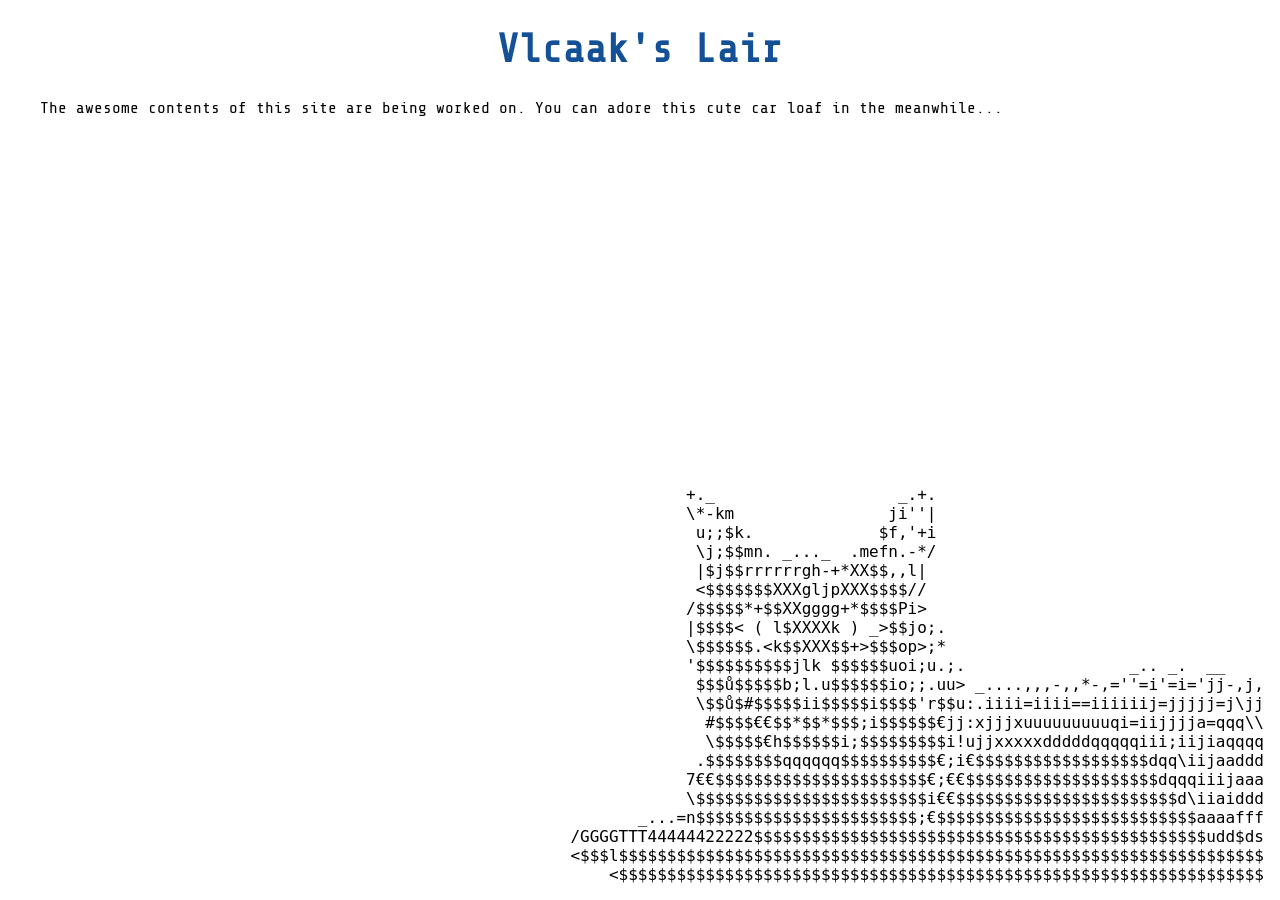
==== index.html @ 4a6b930c "init cat commit" ====
<!DOCTYPE html>
<head>
    <title>vlcaak</title>
    <meta charset="UTF-8">

    <style>

        :root {
            --side-padding: 2rem;

            --bg-color: #ffffff;
            --text-color: #000000;
            --primary-color: #135096;

            @media (prefers-color-scheme: dark) {
                --bg-color: #121212;
                --text-color: #ffffff;
                --primary-color: #d4a54f;
                --secondary-color: #0b395f;
            }
        }

        @font-face {
            font-family: Jacquard12;
            src: url(assets/fonts/Jacquard_12/Jacquard12-Regular.ttf);
        }
        @font-face {
            font-family: ShareTechMono;
            src: url(assets/fonts/Share_Tech_Mono/ShareTechMono-Regular.ttf);
        }

        body {
            font-family: ShareTechMono;
            background-color: var(--bg-color);
            color: var(--text-color);
            padding: 0 var(--side-padding);
        }

        h1 {
            color: var(--primary-color);
            font-size: 2.5em;
            text-align: center;
        }

        #cat {
            position: absolute;
            margin: 1em;
            right: 0;
            bottom: 0;
            font-size: 1rem;
        }

    </style>
</head>
<body>
    <h1>Vlcaak's Lair</h1>
    <p>The awesome contents of this site are being worked on. You can adore this cute car loaf in the meanwhile...</p>
    <pre id="cat">
            +._                   _.+.
            \*-km                ji''|
             u;;$k.             $f,'+i
             \j;$$mn. _..._  .mefn.-*/
             |$j$$rrrrrrgh-+*XX$$,,l|
             &lt;$$$$$$$XXXgljpXXX$$$$//
            /$$$$$*+$$XXgggg+*$$$$Pi>
            |$$$$&lt; ( l$XXXXk ) _&gt;$$jo;.
            \$$$$$$.&lt;k$$XXX$$+&gt;$$$op>;*
            '$$$$$$$$$$jlk $$$$$$uoi;u.;.                 _.. _.  __
             $$$ů$$$$$b;l.u$$$$$$io;;.uu> _....,,,-,,*-,=''=i'=i='jj-,j,
             \$$ů$#$$$$$ii$$$$$i$$$$'r$$u:.iiii=iiii==iiiiiij=jjjjj=j\jj
              #$$$$€€$$*$$*$$$;i$$$$$$€jj:xjjjxuuuuuuuuuqi=iijjjja=qqq\\
              \$$$$$€h$$$$$$i;$$$$$$$$$i!ujjxxxxxdddddqqqqqiii;iijiaqqqq
             .$$$$$$$$qqqqqq$$$$$$$$$$€;i€$$$$$$$$$$$$$$$$$$dqq\iijaaddd
            7€€$$$$$$$$$$$$$$$$$$$$$$€;€€$$$$$$$$$$$$$$$$$$$$dqqqiiijaaa
            \$$$$$$$$$$$$$$$$$$$$$$$$i€€$$$$$$$$$$$$$$$$$$$$$$$d\iiaiddd
       _...=n$$$$$$$$$$$$$$$$$$$$$$$;€$$$$$$$$$$$$$$$$$$$$$$$$$$$aaaafff
/GGGGTTT44444422222$$$$$$$$$$$$$$$$$$$$$$$$$$$$$$$$$$$$$$$$$$$$$$$udd$ds
&lt;$$$l$$$$$$$$$$$$$$$$$$$$$$$$$$$$$$$$$$$$$$$$$$$$$$$$$$$$$$$$$$$$$$$$$$$
    &lt;$$$$$$$$$$$$$$$$$$$$$$$$$$$$$$$$$$$$$$$$$$$$$$$$$$$$$$$$$$$$$$$$$$$</pre>
</body>
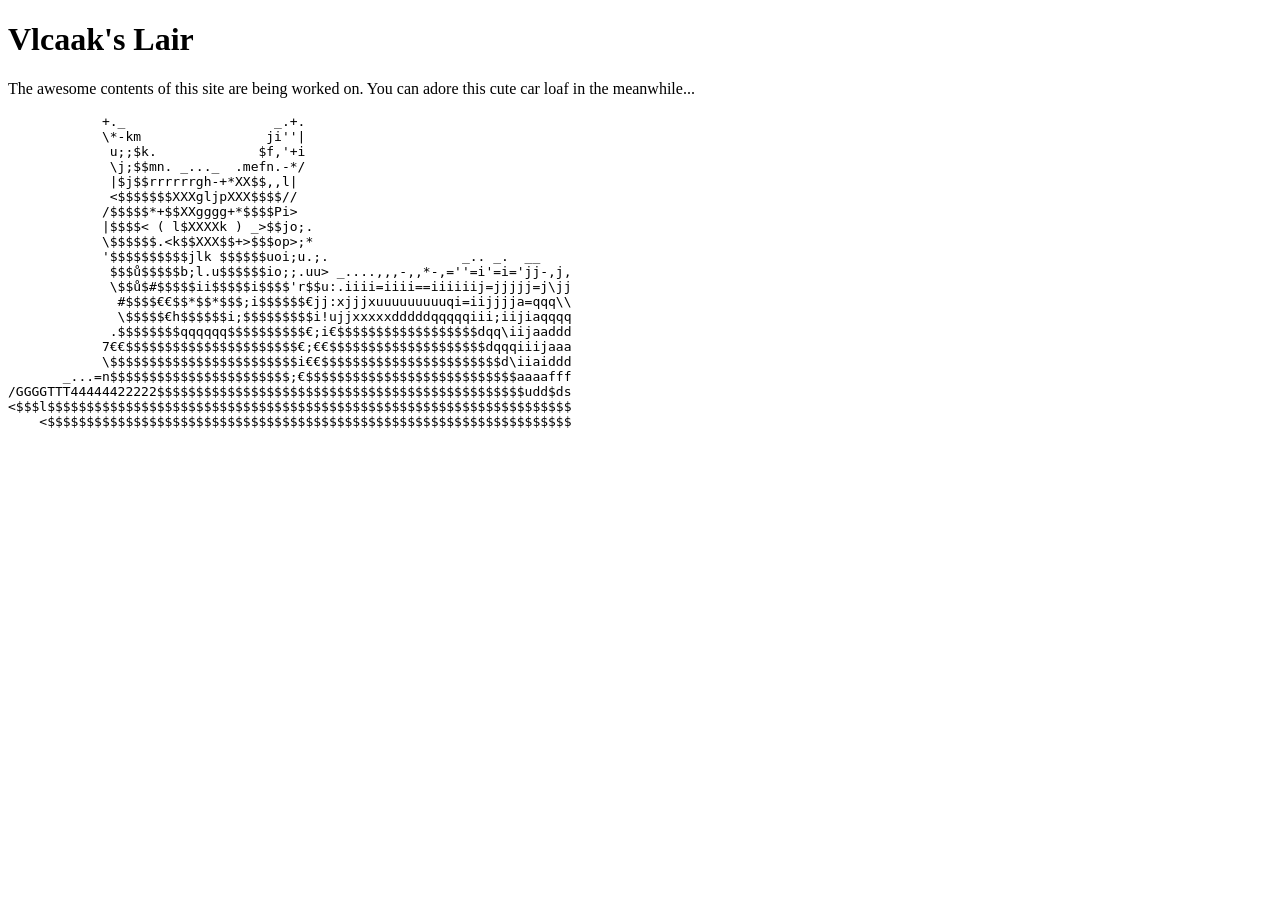
==== commit e5e468cd: "update title" ====
--- a/index.html
+++ b/index.html
@@ -1,56 +1,9 @@
 <!DOCTYPE html>
 <head>
-    <title>vlcaak</title>
+    <title>Vlcaak's Lair</title>
     <meta charset="UTF-8">
-
-    <style>
-
-        :root {
-            --side-padding: 2rem;
-
-            --bg-color: #ffffff;
-            --text-color: #000000;
-            --primary-color: #135096;
-
-            @media (prefers-color-scheme: dark) {
-                --bg-color: #121212;
-                --text-color: #ffffff;
-                --primary-color: #d4a54f;
-                --secondary-color: #0b395f;
-            }
-        }
-
-        @font-face {
-            font-family: Jacquard12;
-            src: url(assets/fonts/Jacquard_12/Jacquard12-Regular.ttf);
-        }
-        @font-face {
-            font-family: ShareTechMono;
-            src: url(assets/fonts/Share_Tech_Mono/ShareTechMono-Regular.ttf);
-        }
-
-        body {
-            font-family: ShareTechMono;
-            background-color: var(--bg-color);
-            color: var(--text-color);
-            padding: 0 var(--side-padding);
-        }
-
-        h1 {
-            color: var(--primary-color);
-            font-size: 2.5em;
-            text-align: center;
-        }
-
-        #cat {
-            position: absolute;
-            margin: 1em;
-            right: 0;
-            bottom: 0;
-            font-size: 1rem;
-        }
-
-    </style>
+    <meta name="viewport" content="width=device-width, initial-scale=1.0">
+    <link href="styles.css" rel="stylesheet" type="text/css">
 </head>
 <body>
     <h1>Vlcaak's Lair</h1>
@@ -77,4 +30,6 @@
 /GGGGTTT44444422222$$$$$$$$$$$$$$$$$$$$$$$$$$$$$$$$$$$$$$$$$$$$$$$udd$ds
 &lt;$$$l$$$$$$$$$$$$$$$$$$$$$$$$$$$$$$$$$$$$$$$$$$$$$$$$$$$$$$$$$$$$$$$$$$$
     &lt;$$$$$$$$$$$$$$$$$$$$$$$$$$$$$$$$$$$$$$$$$$$$$$$$$$$$$$$$$$$$$$$$$$$</pre>
+
+    <script src="script.js"></script>
 </body>
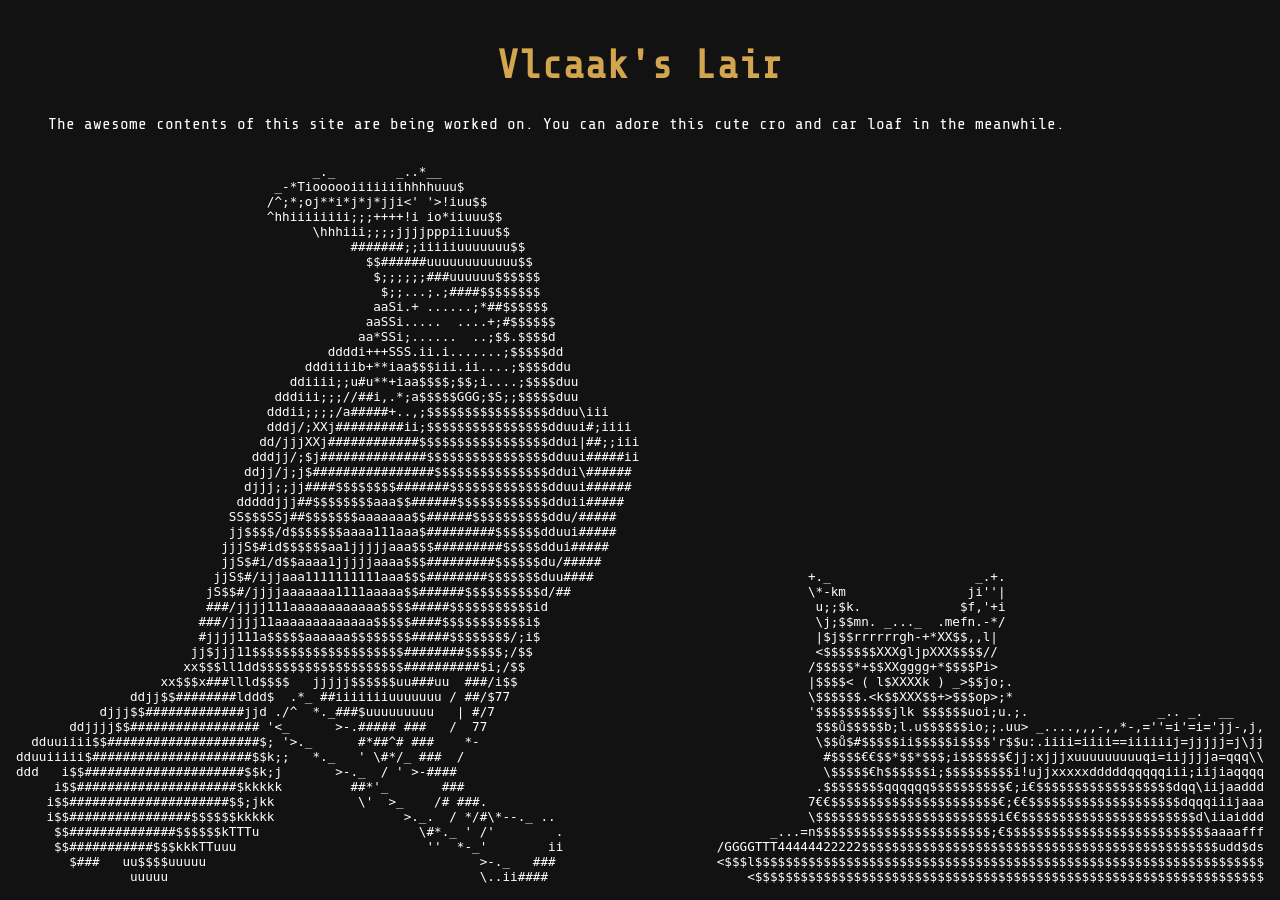
==== commit b9c1790b: "responsive ascii art" ====
--- a/index.html
+++ b/index.html
@@ -6,9 +6,65 @@
     <link href="styles.css" rel="stylesheet" type="text/css">
 </head>
 <body>
-    <h1>Vlcaak's Lair</h1>
-    <p>The awesome contents of this site are being worked on. You can adore this cute car loaf in the meanwhile...</p>
-    <pre id="cat">
+    <div id="main-content">
+        <div class="text-content">
+            <h1>Vlcaak's Lair</h1>
+            <p>The awesome contents of this site are being worked on. You can adore this cute cro and car loaf in the meanwhile<span class="three-dots">...</span></p>
+        </div>
+        <div id="gallery">
+            <div>
+                <pre id="cro" class="ascii-art">
+                                       _._        _..*__
+                                  _-*Tioooooiiiiiiihhhhuuu$
+                                 /^;*;oj**i*j*j*jji&lt;' '&gt;!iuu$$
+                                 ^hhiiiiiiii;;;++++!i io*iiuuu$$
+                                       \hhhiii;;;;jjjjpppiiiuuu$$
+                                            #######;;iiiiiuuuuuuu$$
+                                              $$######uuuuuuuuuuuu$$
+                                               $;;;;;;###uuuuuu$$$$$$
+                                                $;;...;.;####$$$$$$$$
+                                               aaSi.+ ......;*##$$$$$$
+                                              aaSSi.....  ....+;#$$$$$$
+                                             aa*SSi;......  ..;$$.$$$$d
+                                         ddddi+++SSS.ii.i.......;$$$$$dd
+                                      dddiiiib+**iaa$$$iii.ii....;$$$$ddu
+                                    ddiiii;;u#u**+iaa$$$$;$$;i....;$$$$duu
+                                  dddiii;;;//##i,.*;a$$$$$GGG;$S;;$$$$$duu
+                                 dddii;;;;/a#####+..,;$$$$$$$$$$$$$$$$dduu\iii
+                                 dddj/;XXj#########ii;$$$$$$$$$$$$$$$$dduui#;iiii
+                                dd/jjjXXj############$$$$$$$$$$$$$$$$$ddui|##;;iii
+                               dddjj/;$j##############$$$$$$$$$$$$$$$$dduui#####ii
+                              ddjj/j;j$################$$$$$$$$$$$$$$$ddui\######
+                              djjj;;jj####$$$$$$$$#######$$$$$$$$$$$$$dduui######
+                             dddddjjj##$$$$$$$$aaa$$######$$$$$$$$$$$$dduii#####
+                            SS$$$SSj##$$$$$$$aaaaaaa$$######$$$$$$$$$$ddu/#####
+                            jj$$$$/d$$$$$$$aaaa111aaa$#########$$$$$$dduui#####
+                           jjjS$#id$$$$$$aa1jjjjjaaa$$$#########$$$$$ddui#####
+                           jjS$#i/d$$aaaa1jjjjjaaaa$$$#########$$$$$$du/#####
+                          jjS$#/ijjaaa1111111111aaa$$$########$$$$$$$duu####
+                         jS$$#/jjjjaaaaaaa1111aaaaa$$######$$$$$$$$$$d/##
+                         ###/jjjj111aaaaaaaaaaaa$$$$#####$$$$$$$$$$$id
+                        ###/jjjj11aaaaaaaaaaaaa$$$$$####$$$$$$$$$$$i$
+                        #jjjj111a$$$$$aaaaaa$$$$$$$$#####$$$$$$$$/;i$
+                       jj$jjj11$$$$$$$$$$$$$$$$$$$$########$$$$$;/$$
+                      xx$$$ll1dd$$$$$$$$$$$$$$$$$$$##########$i;/$$
+                   xx$$$x###llld$$$$   jjjjj$$$$$$uu###uu  ###/i$$
+               ddjj$$########lddd$  .*_ ##iiiiiiiuuuuuuu / ##/$77
+           djjj$$#############jjd ./^  *._###$uuuuuuuuu   | #/7
+       ddjjjj$$################# '&lt;_      &gt;-.##### ###   /  77
+  dduuiiii$$####################$; '&gt;._      #*##^# ###    *-
+dduuiiiii$#####################$$k;;   *._   ' \#*/_ ###  /
+ddd   i$$#####################$$k;j       &gt;-._  / ' &gt;-####
+     i$$#####################$kkkkk         ##*'_       ###
+    i$$#####################$$;jkk           \'  &gt;_    /# ###.
+    i$$################$$$$$$kkkkk                 &gt;._.  / */#\*--._ ..
+     $$##############$$$$$$kTTTu                     \#*._ ' /'        .
+     $$###########$$$kkkTTuuu                         ''  *-_'        ii
+       $###   uu$$$$uuuuu                                    &gt;-._   ###
+               uuuuu                                         \..ii####</pre>
+            </div>
+            <div>
+                <pre id="cat" class="ascii-art">
             +._                   _.+.
             \*-km                ji''|
              u;;$k.             $f,'+i
@@ -30,6 +86,8 @@
 /GGGGTTT44444422222$$$$$$$$$$$$$$$$$$$$$$$$$$$$$$$$$$$$$$$$$$$$$$$udd$ds
 &lt;$$$l$$$$$$$$$$$$$$$$$$$$$$$$$$$$$$$$$$$$$$$$$$$$$$$$$$$$$$$$$$$$$$$$$$$
     &lt;$$$$$$$$$$$$$$$$$$$$$$$$$$$$$$$$$$$$$$$$$$$$$$$$$$$$$$$$$$$$$$$$$$$</pre>
-
+            </div> 
+        </div>
+    </div>
     <script src="script.js"></script>
 </body>
--- a/styles.css
+++ b/styles.css
@@ -0,0 +1,71 @@
+:root {
+    --side-padding: 2rem;
+
+    --bg-color: #121212;
+    --text-color: #ffffff;
+    --primary-color: #d4a54f;
+}
+
+@font-face {
+    font-family: ShareTechMono;
+    src: url(assets/fonts/Share_Tech_Mono/ShareTechMono-Regular.ttf);
+}
+
+body {
+    font-family: ShareTechMono;
+    background-color: var(--bg-color);
+    color: var(--text-color);
+    margin: 1rem;
+}
+
+h1 {
+    color: var(--primary-color);
+    font-size: 2.5em;
+    text-align: center;
+}
+
+pre {
+    margin: 0;
+    font-family: monospace;
+}
+
+#main-content {
+    display: grid;
+    grid-template-columns: 1fr;
+    gap: 0;
+    height: calc(100dvh - 2 * 1rem);
+}
+
+.text-content {
+    padding: 0 var(--side-padding);
+}
+
+#gallery {
+    display: grid;
+    grid-template-columns: 1fr 1fr;
+    gap: 0;
+    align-items: end;
+
+    & > div {
+        display: inherit;
+        overflow: hidden;
+    }
+}
+
+#cro {
+    justify-content: start;
+}
+#cat {
+    justify-self: end;
+}
+
+@media (max-width: 1250px) {
+    #gallery {
+        grid-template-columns: 1fr;
+
+        & .ascii-art {
+            justify-self: center;
+            margin: 1rem 0;
+        }
+    }
+}
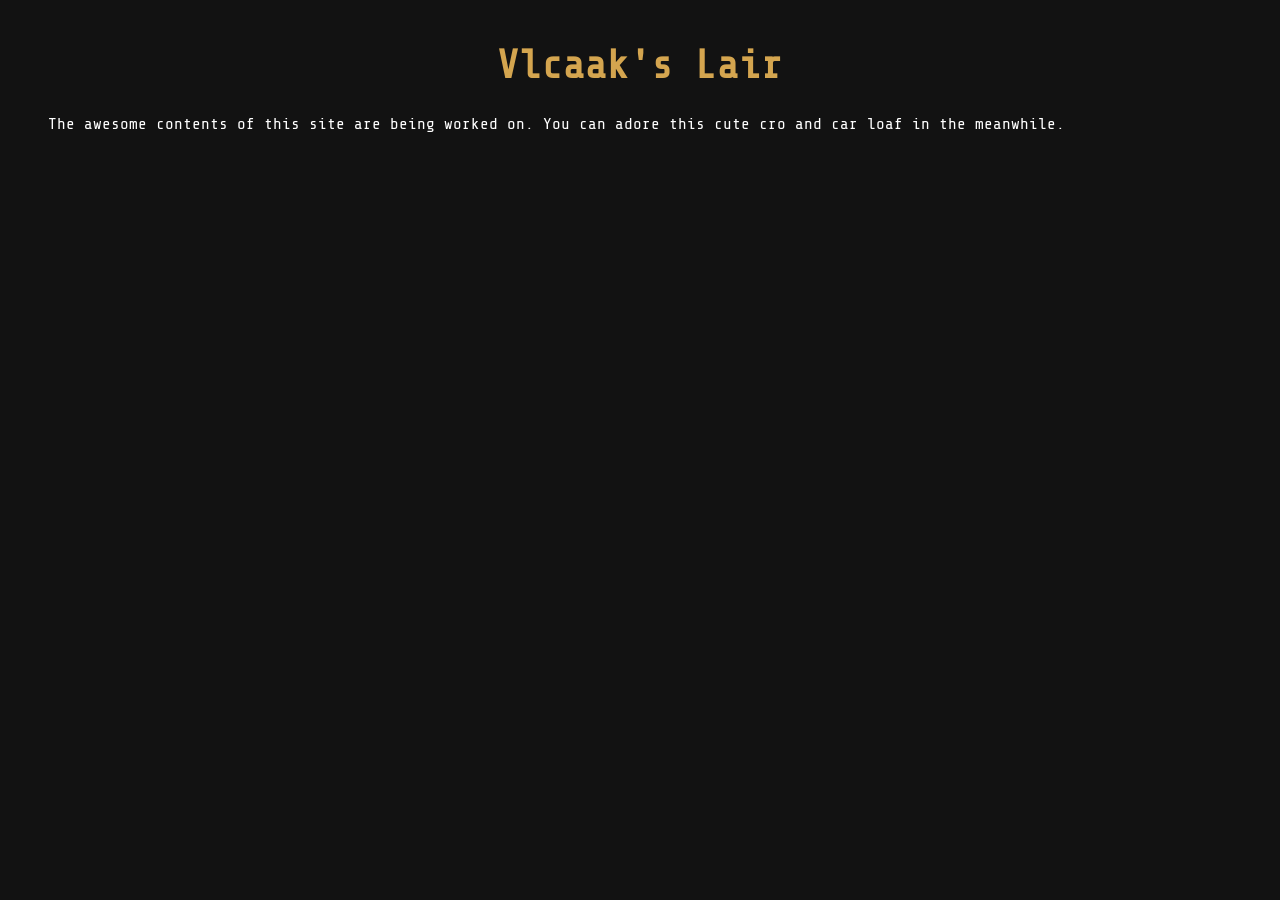
==== commit 39514d0e: "remove og image" ====
--- a/index.html
+++ b/index.html
@@ -3,6 +3,12 @@
     <title>Vlcaak's Lair</title>
     <meta charset="UTF-8">
     <meta name="viewport" content="width=device-width, initial-scale=1.0">
+
+    <meta property="og:title" content="Vlcaak's Lair">
+    <meta property="og:description" content="Yeah a very cool website indeed. Occasional derg traffic here and there... What do I write about myself?">
+    <meta property="og:url" content="https://vlcaak.net">
+    <meta property="og:type" content="website">
+
     <link href="styles.css" rel="stylesheet" type="text/css">
 </head>
 <body>
@@ -13,81 +19,12 @@
         </div>
         <div id="gallery">
             <div>
-                <pre id="cro" class="ascii-art">
-                                       _._        _..*__
-                                  _-*Tioooooiiiiiiihhhhuuu$
-                                 /^;*;oj**i*j*j*jji&lt;' '&gt;!iuu$$
-                                 ^hhiiiiiiii;;;++++!i io*iiuuu$$
-                                       \hhhiii;;;;jjjjpppiiiuuu$$
-                                            #######;;iiiiiuuuuuuu$$
-                                              $$######uuuuuuuuuuuu$$
-                                               $;;;;;;###uuuuuu$$$$$$
-                                                $;;...;.;####$$$$$$$$
-                                               aaSi.+ ......;*##$$$$$$
-                                              aaSSi.....  ....+;#$$$$$$
-                                             aa*SSi;......  ..;$$.$$$$d
-                                         ddddi+++SSS.ii.i.......;$$$$$dd
-                                      dddiiiib+**iaa$$$iii.ii....;$$$$ddu
-                                    ddiiii;;u#u**+iaa$$$$;$$;i....;$$$$duu
-                                  dddiii;;;//##i,.*;a$$$$$GGG;$S;;$$$$$duu
-                                 dddii;;;;/a#####+..,;$$$$$$$$$$$$$$$$dduu\iii
-                                 dddj/;XXj#########ii;$$$$$$$$$$$$$$$$dduui#;iiii
-                                dd/jjjXXj############$$$$$$$$$$$$$$$$$ddui|##;;iii
-                               dddjj/;$j##############$$$$$$$$$$$$$$$$dduui#####ii
-                              ddjj/j;j$################$$$$$$$$$$$$$$$ddui\######
-                              djjj;;jj####$$$$$$$$#######$$$$$$$$$$$$$dduui######
-                             dddddjjj##$$$$$$$$aaa$$######$$$$$$$$$$$$dduii#####
-                            SS$$$SSj##$$$$$$$aaaaaaa$$######$$$$$$$$$$ddu/#####
-                            jj$$$$/d$$$$$$$aaaa111aaa$#########$$$$$$dduui#####
-                           jjjS$#id$$$$$$aa1jjjjjaaa$$$#########$$$$$ddui#####
-                           jjS$#i/d$$aaaa1jjjjjaaaa$$$#########$$$$$$du/#####
-                          jjS$#/ijjaaa1111111111aaa$$$########$$$$$$$duu####
-                         jS$$#/jjjjaaaaaaa1111aaaaa$$######$$$$$$$$$$d/##
-                         ###/jjjj111aaaaaaaaaaaa$$$$#####$$$$$$$$$$$id
-                        ###/jjjj11aaaaaaaaaaaaa$$$$$####$$$$$$$$$$$i$
-                        #jjjj111a$$$$$aaaaaa$$$$$$$$#####$$$$$$$$/;i$
-                       jj$jjj11$$$$$$$$$$$$$$$$$$$$########$$$$$;/$$
-                      xx$$$ll1dd$$$$$$$$$$$$$$$$$$$##########$i;/$$
-                   xx$$$x###llld$$$$   jjjjj$$$$$$uu###uu  ###/i$$
-               ddjj$$########lddd$  .*_ ##iiiiiiiuuuuuuu / ##/$77
-           djjj$$#############jjd ./^  *._###$uuuuuuuuu   | #/7
-       ddjjjj$$################# '&lt;_      &gt;-.##### ###   /  77
-  dduuiiii$$####################$; '&gt;._      #*##^# ###    *-
-dduuiiiii$#####################$$k;;   *._   ' \#*/_ ###  /
-ddd   i$$#####################$$k;j       &gt;-._  / ' &gt;-####
-     i$$#####################$kkkkk         ##*'_       ###
-    i$$#####################$$;jkk           \'  &gt;_    /# ###.
-    i$$################$$$$$$kkkkk                 &gt;._.  / */#\*--._ ..
-     $$##############$$$$$$kTTTu                     \#*._ ' /'        .
-     $$###########$$$kkkTTuuu                         ''  *-_'        ii
-       $###   uu$$$$uuuuu                                    &gt;-._   ###
-               uuuuu                                         \..ii####</pre>
+                <pre id="cro" class="ascii-art"></pre>
             </div>
             <div>
-                <pre id="cat" class="ascii-art">
-            +._                   _.+.
-            \*-km                ji''|
-             u;;$k.             $f,'+i
-             \j;$$mn. _..._  .mefn.-*/
-             |$j$$rrrrrrgh-+*XX$$,,l|
-             &lt;$$$$$$$XXXgljpXXX$$$$//
-            /$$$$$*+$$XXgggg+*$$$$Pi>
-            |$$$$&lt; ( l$XXXXk ) _&gt;$$jo;.
-            \$$$$$$.&lt;k$$XXX$$+&gt;$$$op>;*
-            '$$$$$$$$$$jlk $$$$$$uoi;u.;.                 _.. _.  __
-             $$$ů$$$$$b;l.u$$$$$$io;;.uu> _....,,,-,,*-,=''=i'=i='jj-,j,
-             \$$ů$#$$$$$ii$$$$$i$$$$'r$$u:.iiii=iiii==iiiiiij=jjjjj=j\jj
-              #$$$$€€$$*$$*$$$;i$$$$$$€jj:xjjjxuuuuuuuuuqi=iijjjja=qqq\\
-              \$$$$$€h$$$$$$i;$$$$$$$$$i!ujjxxxxxdddddqqqqqiii;iijiaqqqq
-             .$$$$$$$$qqqqqq$$$$$$$$$$€;i€$$$$$$$$$$$$$$$$$$dqq\iijaaddd
-            7€€$$$$$$$$$$$$$$$$$$$$$$€;€€$$$$$$$$$$$$$$$$$$$$dqqqiiijaaa
-            \$$$$$$$$$$$$$$$$$$$$$$$$i€€$$$$$$$$$$$$$$$$$$$$$$$d\iiaiddd
-       _...=n$$$$$$$$$$$$$$$$$$$$$$$;€$$$$$$$$$$$$$$$$$$$$$$$$$$$aaaafff
-/GGGGTTT44444422222$$$$$$$$$$$$$$$$$$$$$$$$$$$$$$$$$$$$$$$$$$$$$$$udd$ds
-&lt;$$$l$$$$$$$$$$$$$$$$$$$$$$$$$$$$$$$$$$$$$$$$$$$$$$$$$$$$$$$$$$$$$$$$$$$
-    &lt;$$$$$$$$$$$$$$$$$$$$$$$$$$$$$$$$$$$$$$$$$$$$$$$$$$$$$$$$$$$$$$$$$$$</pre>
+                <pre id="cat" class="ascii-art"></pre>
             </div> 
         </div>
     </div>
-    <script src="script.js"></script>
+    <script src="script.js" type="module"></script>
 </body>
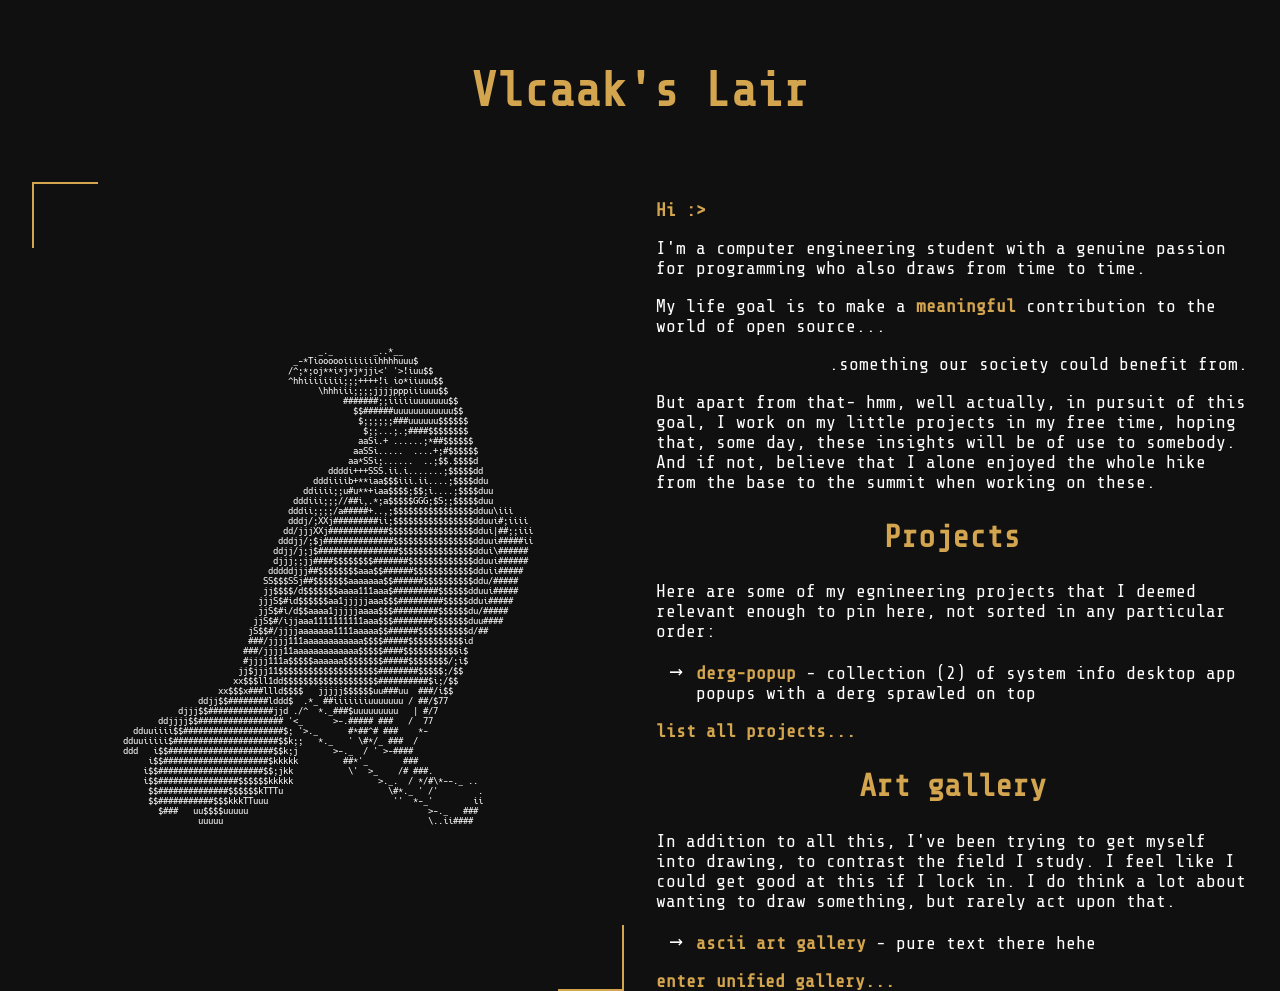
==== commit 9defb424: "new look of the landing site :3" ====
--- a/index.html
+++ b/index.html
@@ -1,4 +1,5 @@
 <!DOCTYPE html>
+<html>
 <head>
     <title>Vlcaak's Lair</title>
     <meta charset="UTF-8">
@@ -9,22 +10,56 @@
     <meta property="og:url" content="https://vlcaak.net">
     <meta property="og:type" content="website">
 
-    <link href="styles.css" rel="stylesheet" type="text/css">
+    <link href="/style/common.css" rel="stylesheet" type="text/css">
+    <link href="./styles.css" rel="stylesheet" type="text/css">
 </head>
 <body>
-    <div id="main-content">
-        <div class="text-content">
+    <main>
+        <div>
             <h1>Vlcaak's Lair</h1>
-            <p>The awesome contents of this site are being worked on. You can adore this cute cro and car loaf in the meanwhile<span class="three-dots">...</span></p>
         </div>
-        <div id="gallery">
-            <div>
+        <div id="content-panel">
+            <div class="art-showcase">
+                <div class="frame frame-top-left"></div>
+                <div class="frame frame-bottom-right"></div>
                 <pre id="cro" class="ascii-art"></pre>
             </div>
             <div>
-                <pre id="cat" class="ascii-art"></pre>
-            </div> 
+                <div>
+                    <p><b>Hi :&gt;</b></p>
+                    <p>I'm a computer engineering student with a genuine passion for programming who also draws from time to time.</p>
+                    <p>My life goal is to make a <b>meaningful</b> contribution to the world of open source<span class="three-dots"></span></p>
+                    <p style="text-align: right;"><span class="three-dots"></span>something our society could benefit from.</p>
+                    <p>
+                        But apart from that- hmm, well actually, in pursuit of this goal, I work on my little projects in my free time, hoping that, some day, these insights will be of use to somebody. 
+                        <br>
+                        And if not, believe that I alone enjoyed the whole hike from the base to the summit when working on these.
+                    </p>
+                </div>
+                <div>
+                    <h2><a href="/projects/">Projects</a></h2>
+                    <p>Here are some of my egnineering projects that I deemed relevant enough to pin here, not sorted in any particular order:</p>
+                    <ul>
+                        <li><a href="/projects/derg-popup.html">derg-popup</a> - collection (2) of system info desktop app popups with a derg sprawled on top</li>
+                    </ul>
+                    <a href="/projects/">list all projects<span class="three-dots"></span></a>
+                </div>
+                <div>
+                    <h2><a href=/gallery/>Art gallery</a></h2>
+                    <p>In addition to all this, I've been trying to get myself into drawing, to contrast the field I study. I feel like I could get good at this if I lock in. I do think a lot about wanting to draw something, but rarely act upon that.</p>
+                    <ul>
+                        <li><a href="/gallery/ascii/">ascii art gallery</a> - pure text there hehe</li>
+                    </ul>
+                    <a href="/gallery/">enter unified gallery<span class="three-dots"></span></a>
+                </div>
+            </div>
         </div>
+    </main>
+    <!-- hidden pre elem to determine the default width of ascii art -->
+    <div style="position: absolute; width: 0; height: 0; overflow: hidden;">
+        <pre id="font-size-test" style="position: absolute"></pre>
     </div>
-    <script src="script.js" type="module"></script>
-</body>+    <script src="script/ascii-art.js" type="module"></script>
+    <script src="script/three-dots.js"></script>
+</body>
+</html>
--- a/style/common.css
+++ b/style/common.css
@@ -0,0 +1,113 @@
+:root {
+    --side-padding: 2rem;
+    --casual-border: 2px;
+
+    --bg-color: #101010;
+    --text-color: #ffffff;
+    --primary-color: #d4a54f;
+    --primary-color-compl: #9382ff;
+}
+
+@font-face {
+    font-family: ShareTechMono;
+    src: url(/assets/fonts/Share_Tech_Mono/ShareTechMono-Regular.ttf);
+}
+
+@font-face {
+    font-family: HackNerdMono;
+    src: url(/assets/fonts/HackNerdRegular/HackNerdFontMono-Regular.ttf);
+}
+
+body {
+    font-family: ShareTechMono;
+    background-color: var(--bg-color);
+    color: var(--text-color);
+    font-size: 18px;
+}
+
+strong, b {
+    color: var(--primary-color);
+}
+
+h1, h2, h3 {
+    color: var(--primary-color);
+    text-align: center;
+}
+
+h1 {
+    font-size: 3rem;
+}
+
+h2 {
+    font-size: 2rem;
+}
+
+ul {
+    list-style-type: "→ ";
+    
+    & > li::marker {
+        font-family: HackNerdMono;
+        font-size: 1.2em;
+    }
+}
+
+pre {
+    margin: 0;
+    font-size: 1rem;
+    font-family: HackNerdMono;
+}
+
+a {
+    color: var(--primary-color);
+    font-weight: bold;
+    text-decoration: none;
+    background-image: linear-gradient(to right, var(--primary-color));
+    background-repeat: no-repeat;
+    background-size: 100% 0.1em;
+    background-position-y: bottom;
+
+    &:hover {
+        color: var(--primary-color-compl);
+        background-image: linear-gradient(to right, transparent 0, var(--primary-color-compl) 3ch, transparent 6ch);
+        background-size: 6ch 0.1em;
+        animation: 0.6s alternate infinite underline;
+        animation-timing-function: cubic-bezier(.77,0,.18,1);
+    }
+
+    &[target=_blank]::after {
+        content: " ↗";
+        font-size: 1.2em;
+        font-family: HackNerdMono;
+    }
+}
+
+@keyframes underline {
+    from {
+        background-position-x: -3ch;
+    }
+
+    to {
+        background-position-x: calc(100% + 3ch);
+    }
+}
+
+.frame {
+    position: absolute;
+    border: var(--casual-border) solid var(--primary-color);
+    width: 100%;
+    height: 100%;
+
+    &.frame-top-left {
+        border-bottom: none;
+        border-right: none;
+        top: 0;
+        left: 0;
+    }
+
+    &.frame-bottom-right {
+        border-top: none;
+        border-left: none;
+        bottom: 0;
+        right: 0;
+    }
+}
--- a/styles.css
+++ b/styles.css
@@ -1,71 +1,54 @@
-:root {
-    --side-padding: 2rem;
-
-    --bg-color: #121212;
-    --text-color: #ffffff;
-    --primary-color: #d4a54f;
+body {
+    margin: 0;
 }
 
-@font-face {
-    font-family: ShareTechMono;
-    src: url(assets/fonts/Share_Tech_Mono/ShareTechMono-Regular.ttf);
+main {
+    display: flex;
+    flex-direction: column;
+    gap: var(--side-padding);
+    padding: var(--side-padding);
+    height: calc(100dvh - 2 * var(--side-padding));
+    margin: 0;
 }
 
-body {
-    font-family: ShareTechMono;
-    background-color: var(--bg-color);
-    color: var(--text-color);
-    margin: 1rem;
+
+#content-panel {
+    display: grid;
+    grid-template-columns: 1fr 1fr;
+    gap: var(--side-padding);
+    height: 100%;
 }
 
-h1 {
-    color: var(--primary-color);
-    font-size: 2.5em;
-    text-align: center;
-}
+.art-showcase {
+    padding: 4rem;
+    display: flex;
+    justify-content: center;
+    align-items: center;
+    position: relative;
 
-pre {
-    margin: 0;
-    font-family: monospace;
-}
+    & > pre {
+        width: 100%;
+        height: 100%;
+    }
 
-#main-content {
-    display: grid;
-    grid-template-columns: 1fr;
-    gap: 0;
-    height: calc(100dvh - 2 * 1rem);
-}
-
-.text-content {
-    padding: 0 var(--side-padding);
-}
-
-#gallery {
-    display: grid;
-    grid-template-columns: 1fr 1fr;
-    gap: 0;
-    align-items: end;
-
-    & > div {
-        display: inherit;
-        overflow: hidden;
+    .frame {
+        width: 4rem;
+        height: 4rem;
     }
 }
 
-#cro {
-    justify-content: start;
+@media (max-width: 1250px) {
+    main {
+        height: auto;
+    }
+
+    #content-panel {
+        display: flex;
+        flex-direction: column-reverse;
+        grid-template-columns: unset;
+    }
+
+    .art-showcase {
+        padding: 2rem;
+    }
 }
-#cat {
-    justify-self: end;
-}
-
-@media (max-width: 1250px) {
-    #gallery {
-        grid-template-columns: 1fr;
-
-        & .ascii-art {
-            justify-self: center;
-            margin: 1rem 0;
-        }
-    }
-}
